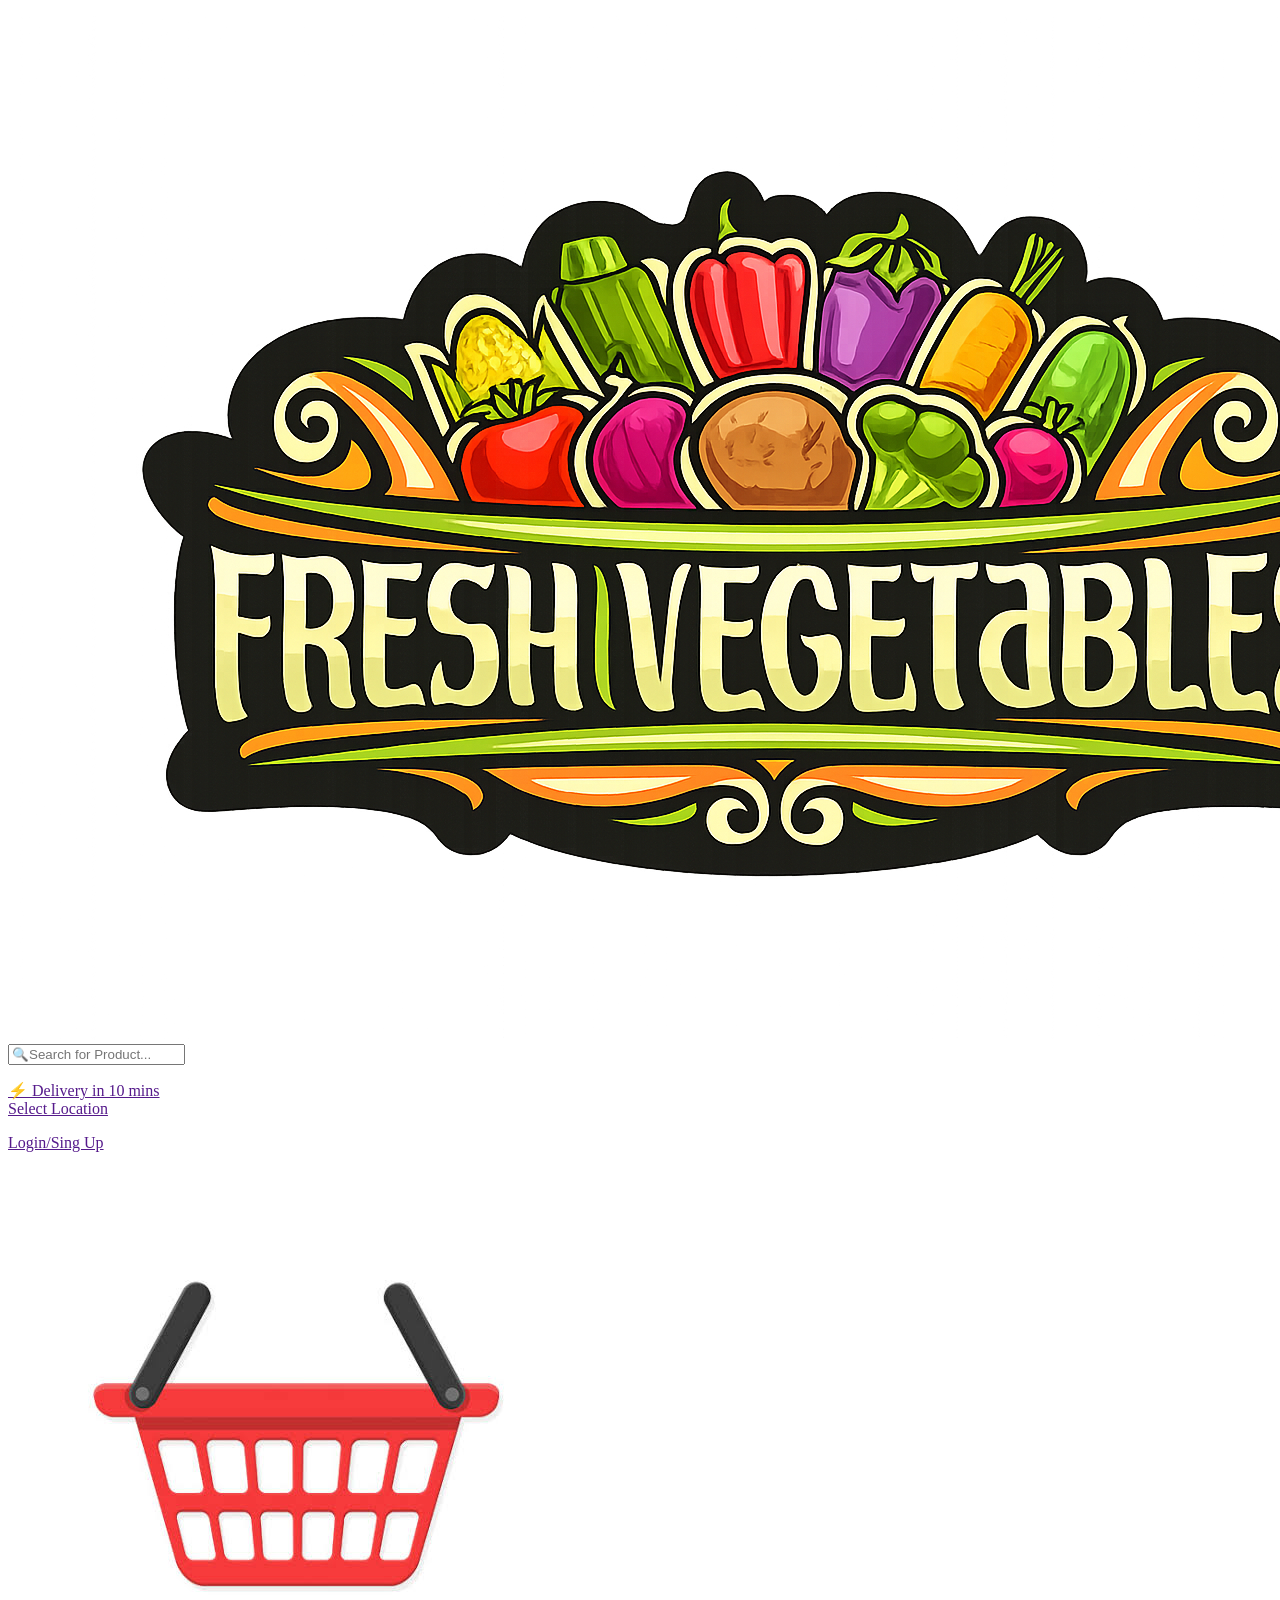
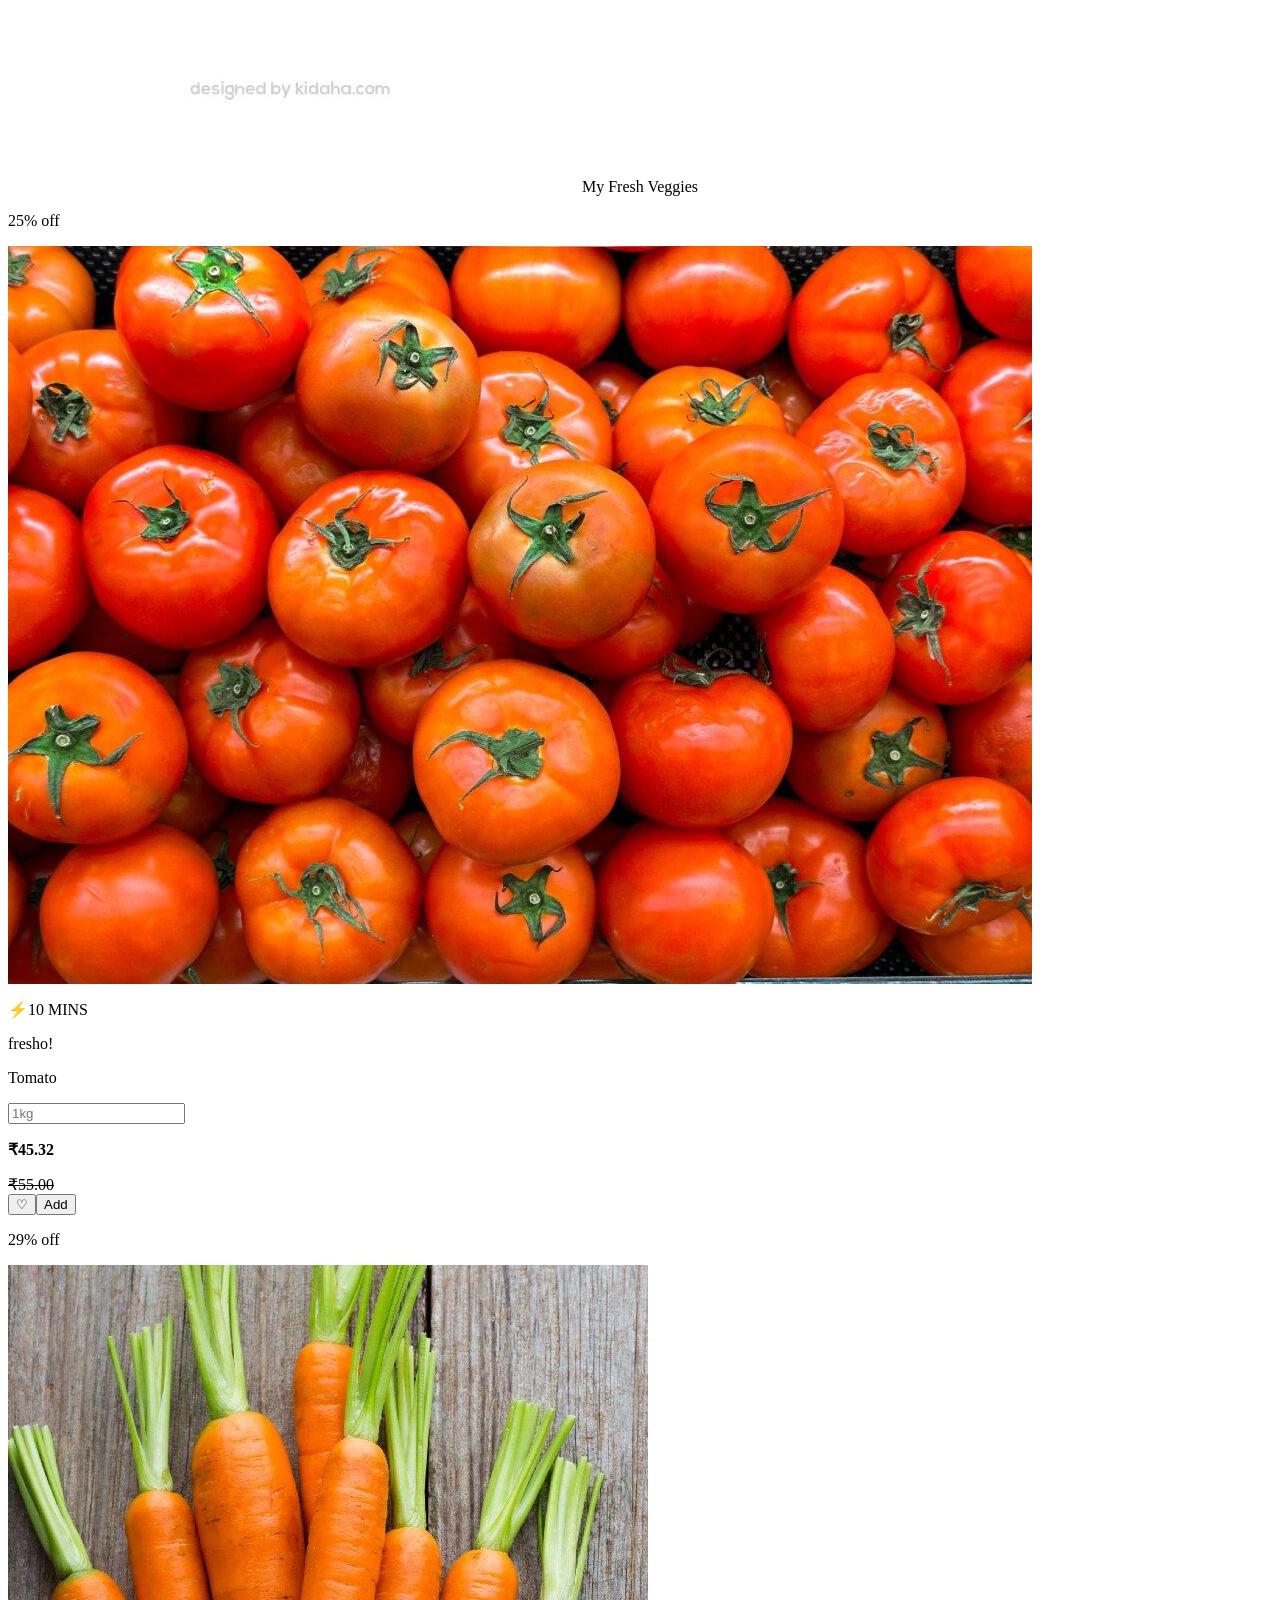
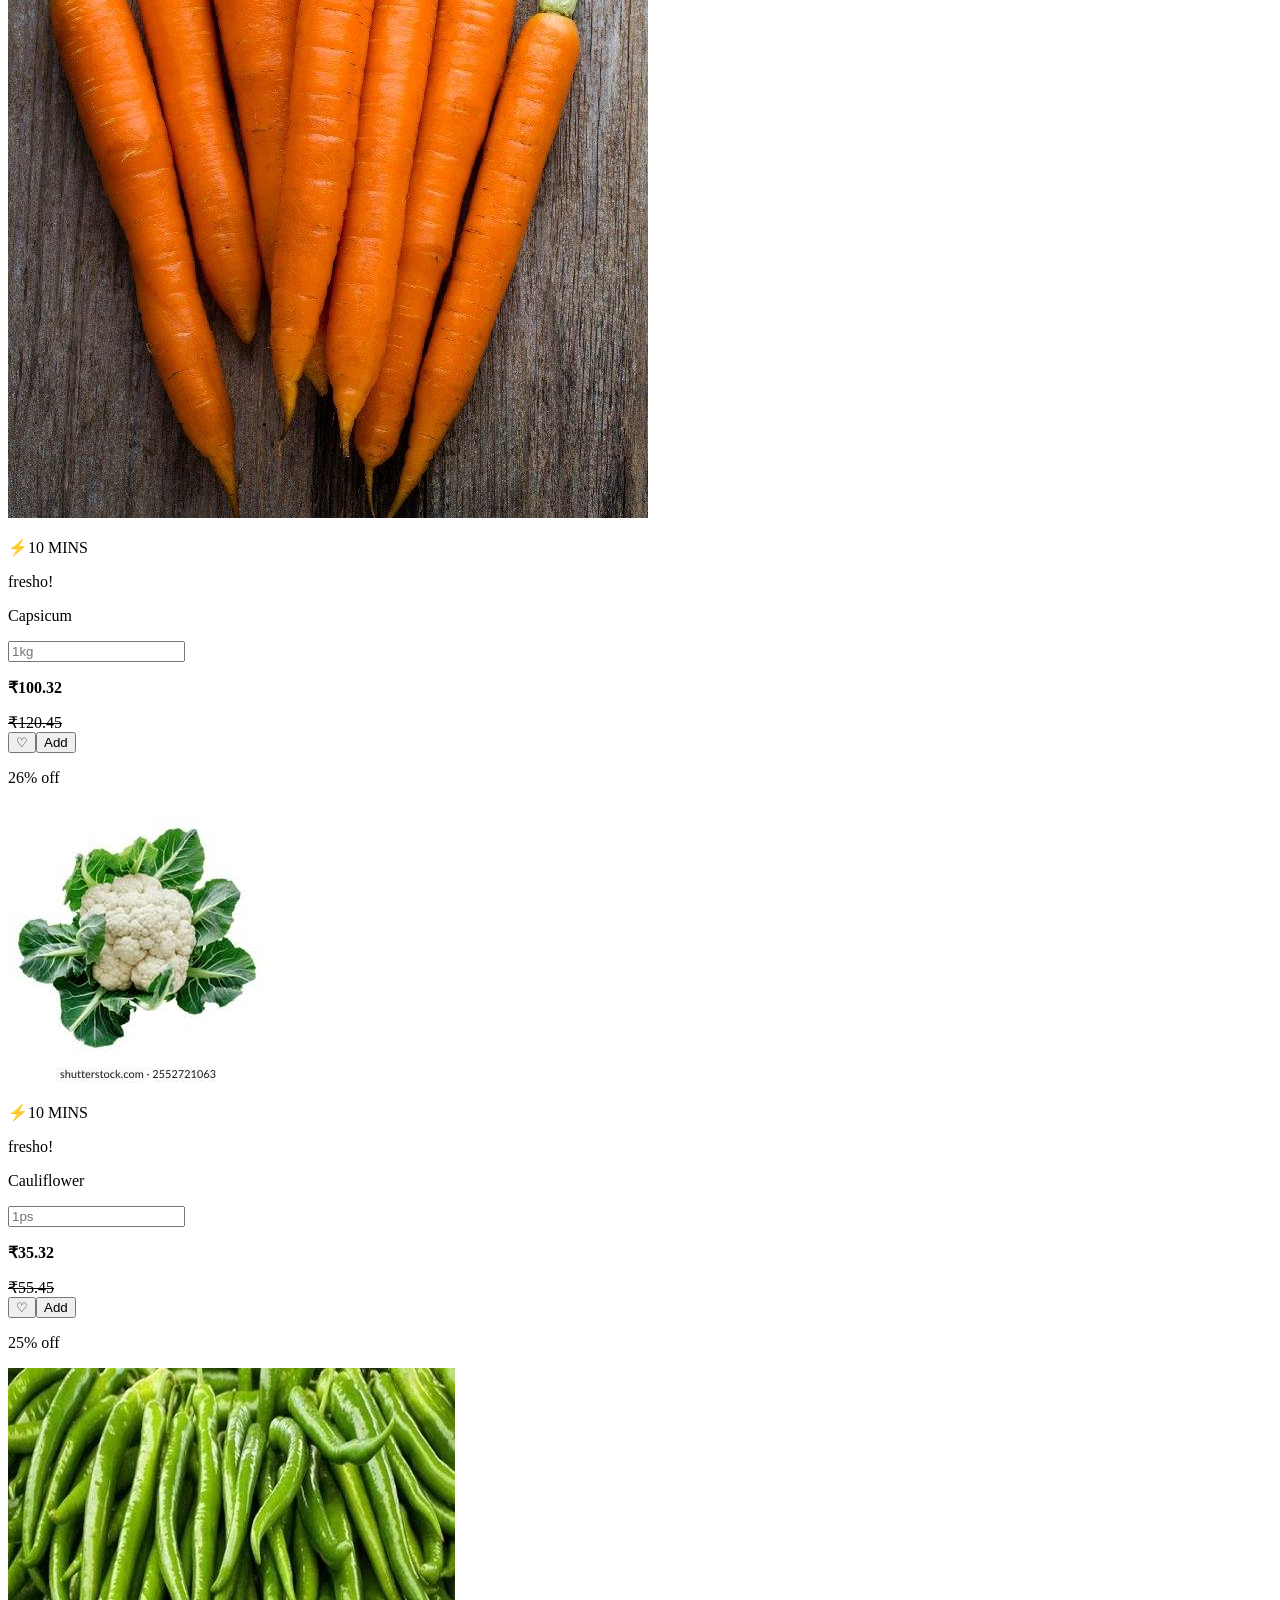
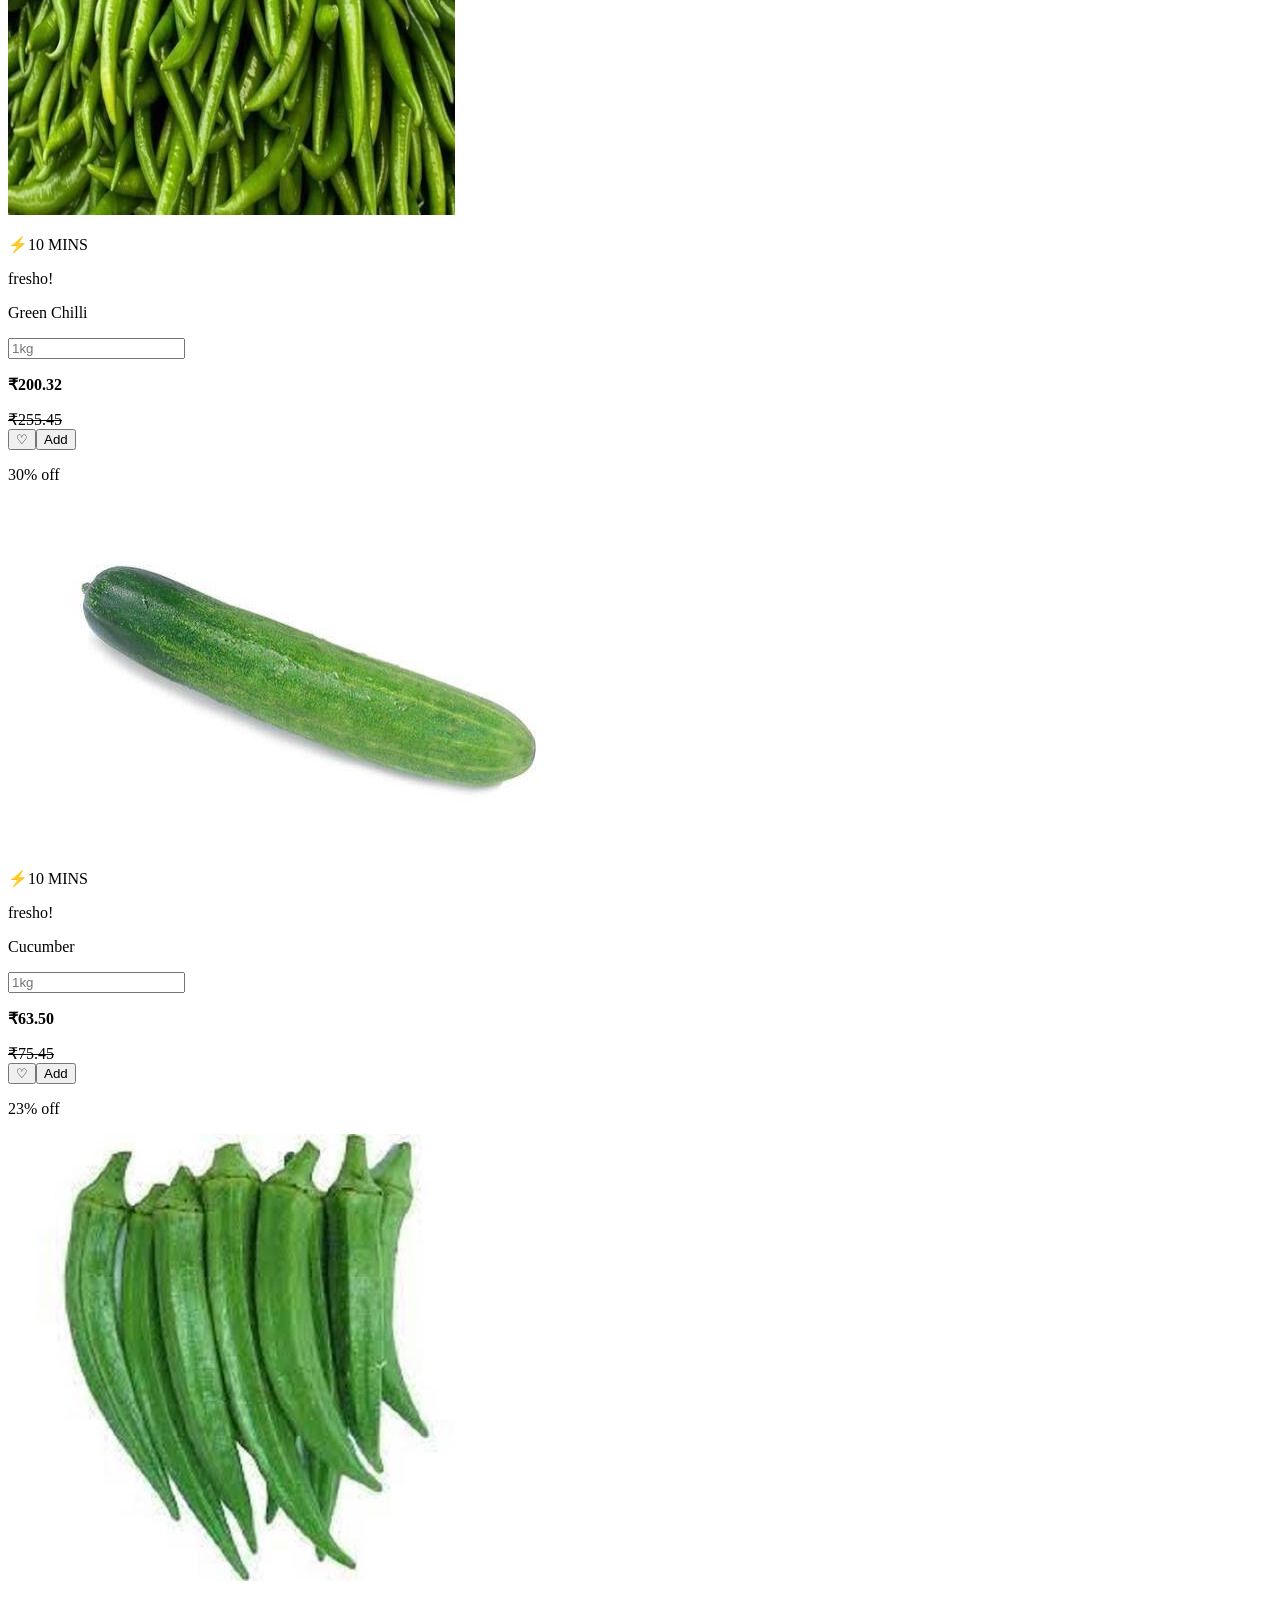
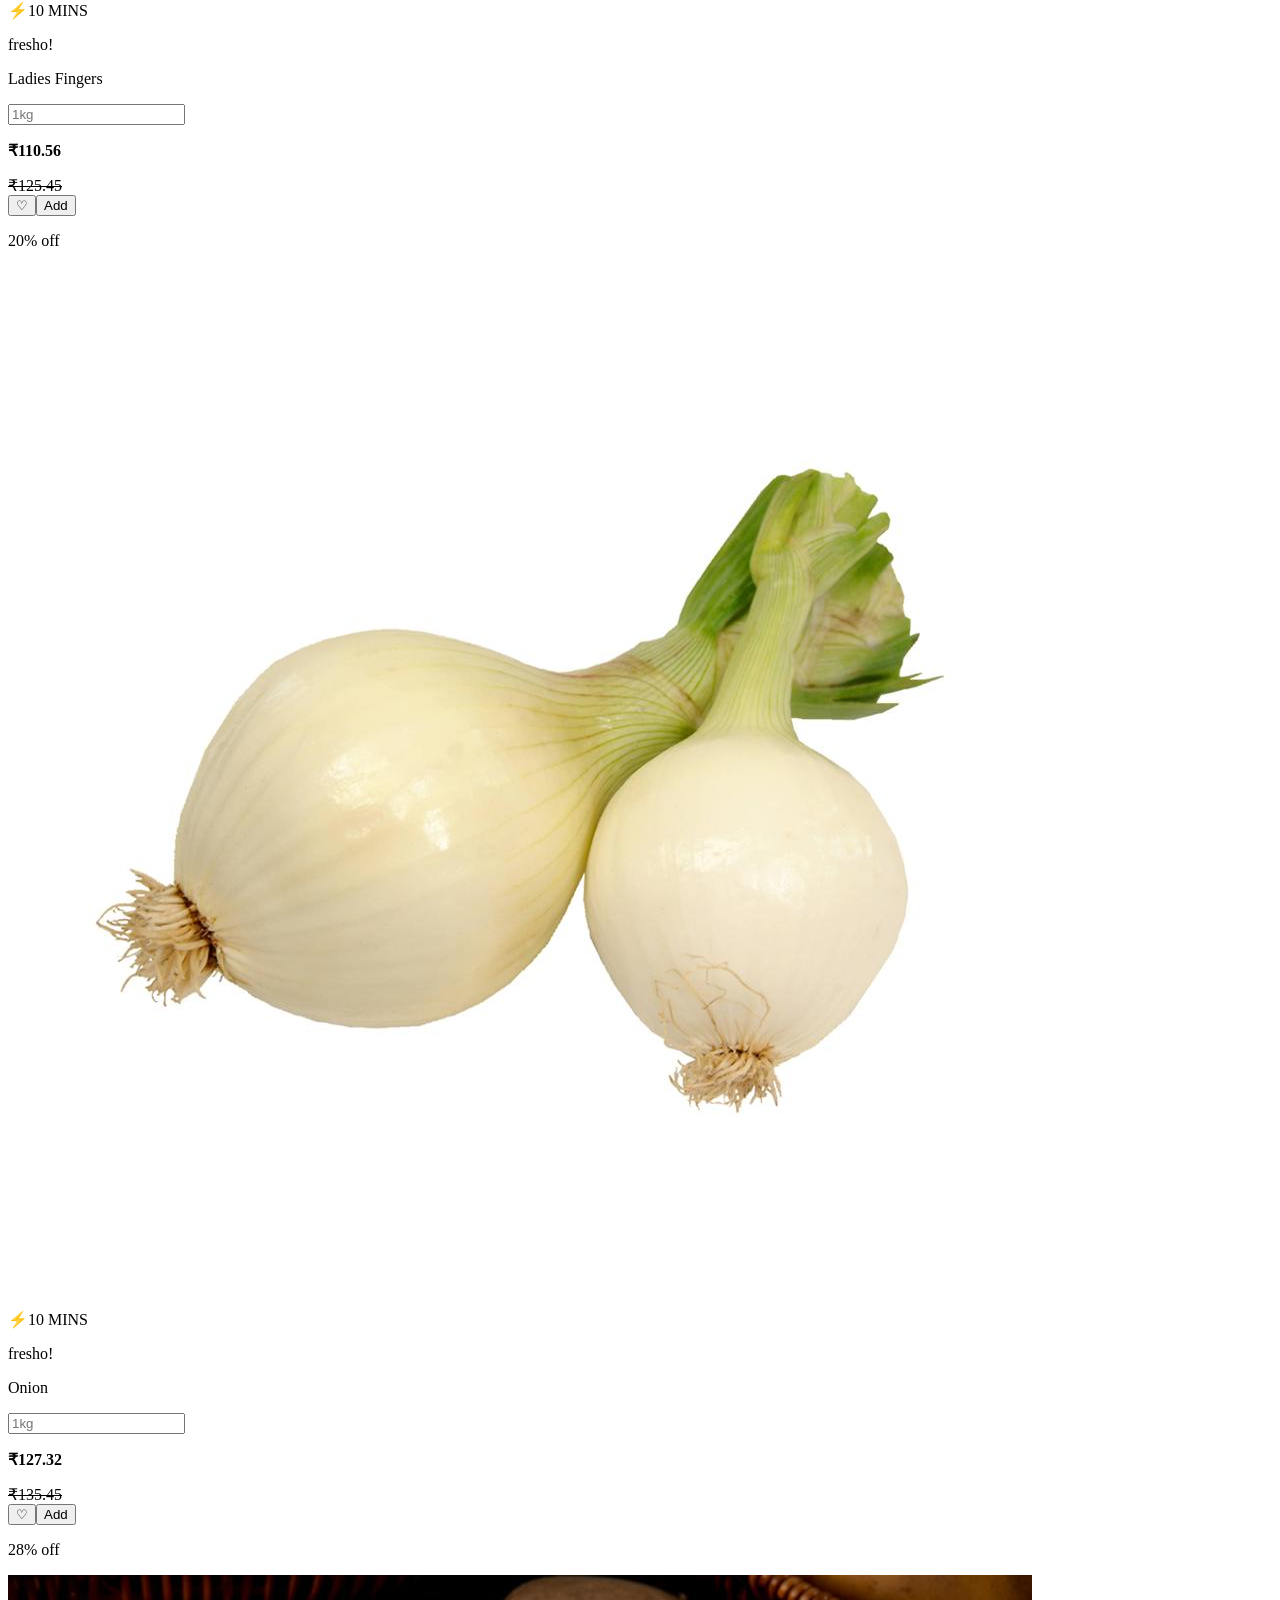
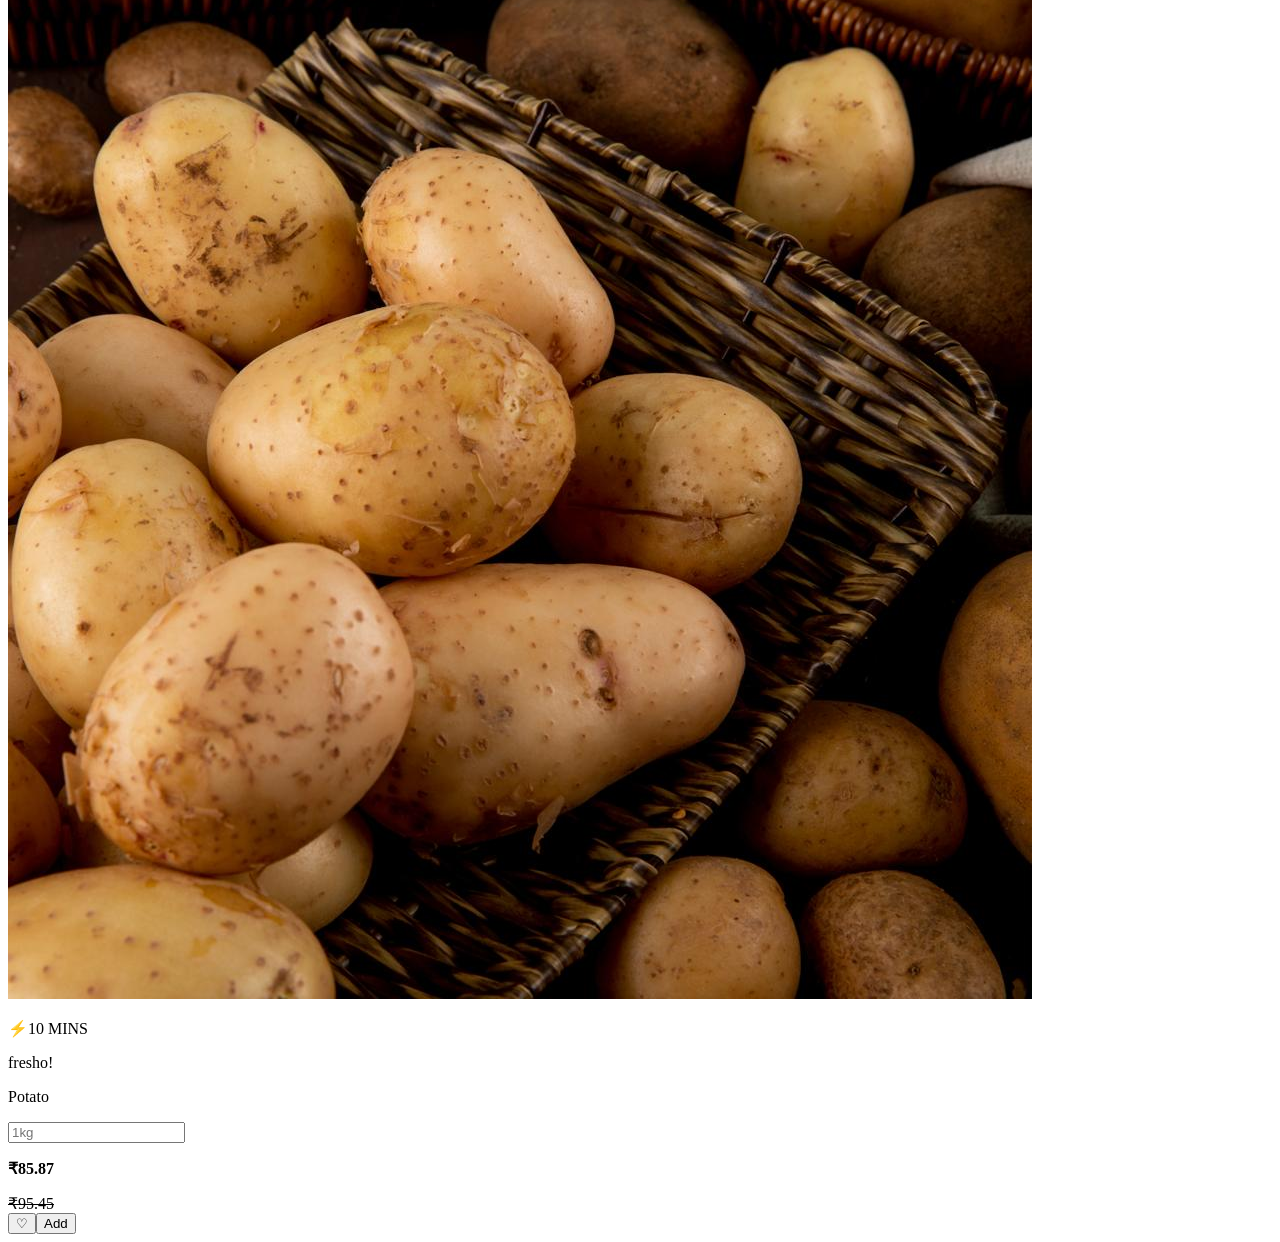
==== index.html @ 853b2dba "Update index.html" ====
<!DOCTYPE html>
<html lang="en">
<head>
    <meta charset="UTF-8">
    <meta name="viewport" content="width=device-width, initial-scale=1.0">
    <title>Document</title>
    <link rel="stylesheet" href="HTML\E-commerce website\style1.css">
</head>
<body>
    
    <p id="p"></p>
    <div class="flex1">
        
    <img src="506d8568-d7f1-44c1-a8a8-ee2545783403.png" alt="" id="imag">
    
    <input type="text" placeholder="🔍Search for Product..." id="search">
    <a href=""><p id="del">⚡ Delivery in 10 mins <br>Select Location</p></a>
    
    <a href=""><p id="log">Login/Sing Up</p></a>
    <a href="" ><img src="basket.jpg" alt="" id="basket"></a></div><br></br>
    <div class="box">
    <p id="p2" align="center">My Fresh Veggies</p>
    <nav class="veggies">
        <!-- <p id="p2">My Fresh Veggies</p> -->
        <div id="veg1">
        
    <div id="pi"><p id="t1">25% off</p>
    <a href=""><img src="to.jpg" alt="" id="tomato" align="center"></a></div>
     <p id="t2">⚡10 MINS</p> <p id="t3">fresho!</p> <p id="t4">Tomato</p>
    
    <input type="numbers" placeholder="1kg" id="t5">
    <nav id="price"><p id="t6"><b>₹45.32</b></p> <s>₹55.00 </s></nav>
    <nav id="but"><button id="heart">♡</button><button id="t7">Add</button></nav></div>
    <div id="veg1">
      <div id="pi">  
       <p id="t1"> 29% off</p><a href=""><img src="ca.jpg" alt="" id="tomato"></a></div>
     <p id="t2">⚡10 MINS</p> <p id="t3">fresho!</p> <p id="t4">Capsicum</p>
    
    <input type="numbers" placeholder="1kg" id="t5" >
    <nav id="price"><p id="t6"><b>₹100.32</b></p><s>₹120.45</s></nav>
    <nav id="but"><button id="heart">♡</button><button id="t7">Add</button></nav></div>
    <div id="veg1">
      <div id="pi">  
       <p id="t1">26% off</p><a href=""><img src="cali.jpg" alt="" id="tomato" ></a></div>
     <p id="t2">⚡10 MINS</p> <p id="t3">fresho!</p> <p id="t4">Cauliflower</p>
    <input type="numbers" placeholder="1ps" id="t5" >
    <nav id="price"><p id="t6"><b>₹35.32</b></p><s>₹55.45</s></nav>
    <nav id="but"><button id="heart">♡</button><button id="t7">Add</button></nav></div>
    <div id="veg1">
      <div id="pi">  
       <p id="t1">25% off</p> <a href=""><img src="chill.jpg" alt="" id="tomato"></a></div>
    <p id="t2">⚡10 MINS</p> <p id="t3">fresho!</p> <p id="t4">Green Chilli</p>
    <input type="numbers" placeholder="1kg" id="t5" >
    <nav id="price"><p><b>₹200.32</b></p> <s>₹255.45</s></nav>
    <nav id="but"><button id="heart">♡</button><button id="t7">Add</button></nav></div>
    <div id="veg1">
      <div id="pi">  
       <p id="t1">
    30% off</p><a href=""><img src="cu.jpg" alt="" id="tomato"></a></div>
     <p id="t2">⚡10 MINS</p> <p id="t3">fresho!</p> <p id="t4">Cucumber</p>
    <input type="numbers" placeholder="1kg" id="t5" >
    <nav id="price"><p><b>₹63.50</b></p><s>₹75.45</s></nav>
    <nav id="but"><button id="heart">♡</button><button id="t7">Add</button></nav></div>
    <div id="veg1">
      <div id="pi">  
       <p id="t1">
    23% off</p><a href=""><img src="lady.jpg" alt="" id="tomato"></a></div>
     <p id="t2">⚡10 MINS</p> <p id="t3">fresho!</p> <p id="t4">Ladies Fingers</p>
    <input type="numbers" placeholder="1kg" id="t5" >
    <nav id="price"><p><b>₹110.56</b></p><s>₹125.45</s></nav>
    <nav id="but"><button id="heart">♡</button><button id="t7">Add</button></nav></div>
    <div id="veg1">
      <div id="pi">  
       <p id="t1">
    20% off</p><a href=""><img src="on.jpg" alt="" id="tomato"></a></div>
     <p id="t2">⚡10 MINS</p> <p id="t3">fresho!</p> <p id="t4">Onion</p>
    <input type="numbers" placeholder="1kg" id="t5" >
    <nav id="price"><p><b>₹127.32</b></p><s>₹135.45</s></nav>
    <nav id="but"><button id="heart">♡</button><button id="t7">Add</button></nav></div>
    <div id="veg1">
      <div id="pi">  
       <p id="t1">
    28% off</p><a href=""><img src="po.jpg" alt="" id="tomato"></a></div>
     <p id="t2">⚡10 MINS</p> <p id="t3">fresho!</p> <p id="t4">Potato</p>
    <input type="numbers" placeholder="1kg" id="t5" >
    <nav id="price"><p><b>₹85.87</b></p><s>₹95.45</s></nav>
    <nav id="but"><button id="heart">♡</button><button id="t7">Add</button></nav></div>
    </nav></div>
</body>
</html>
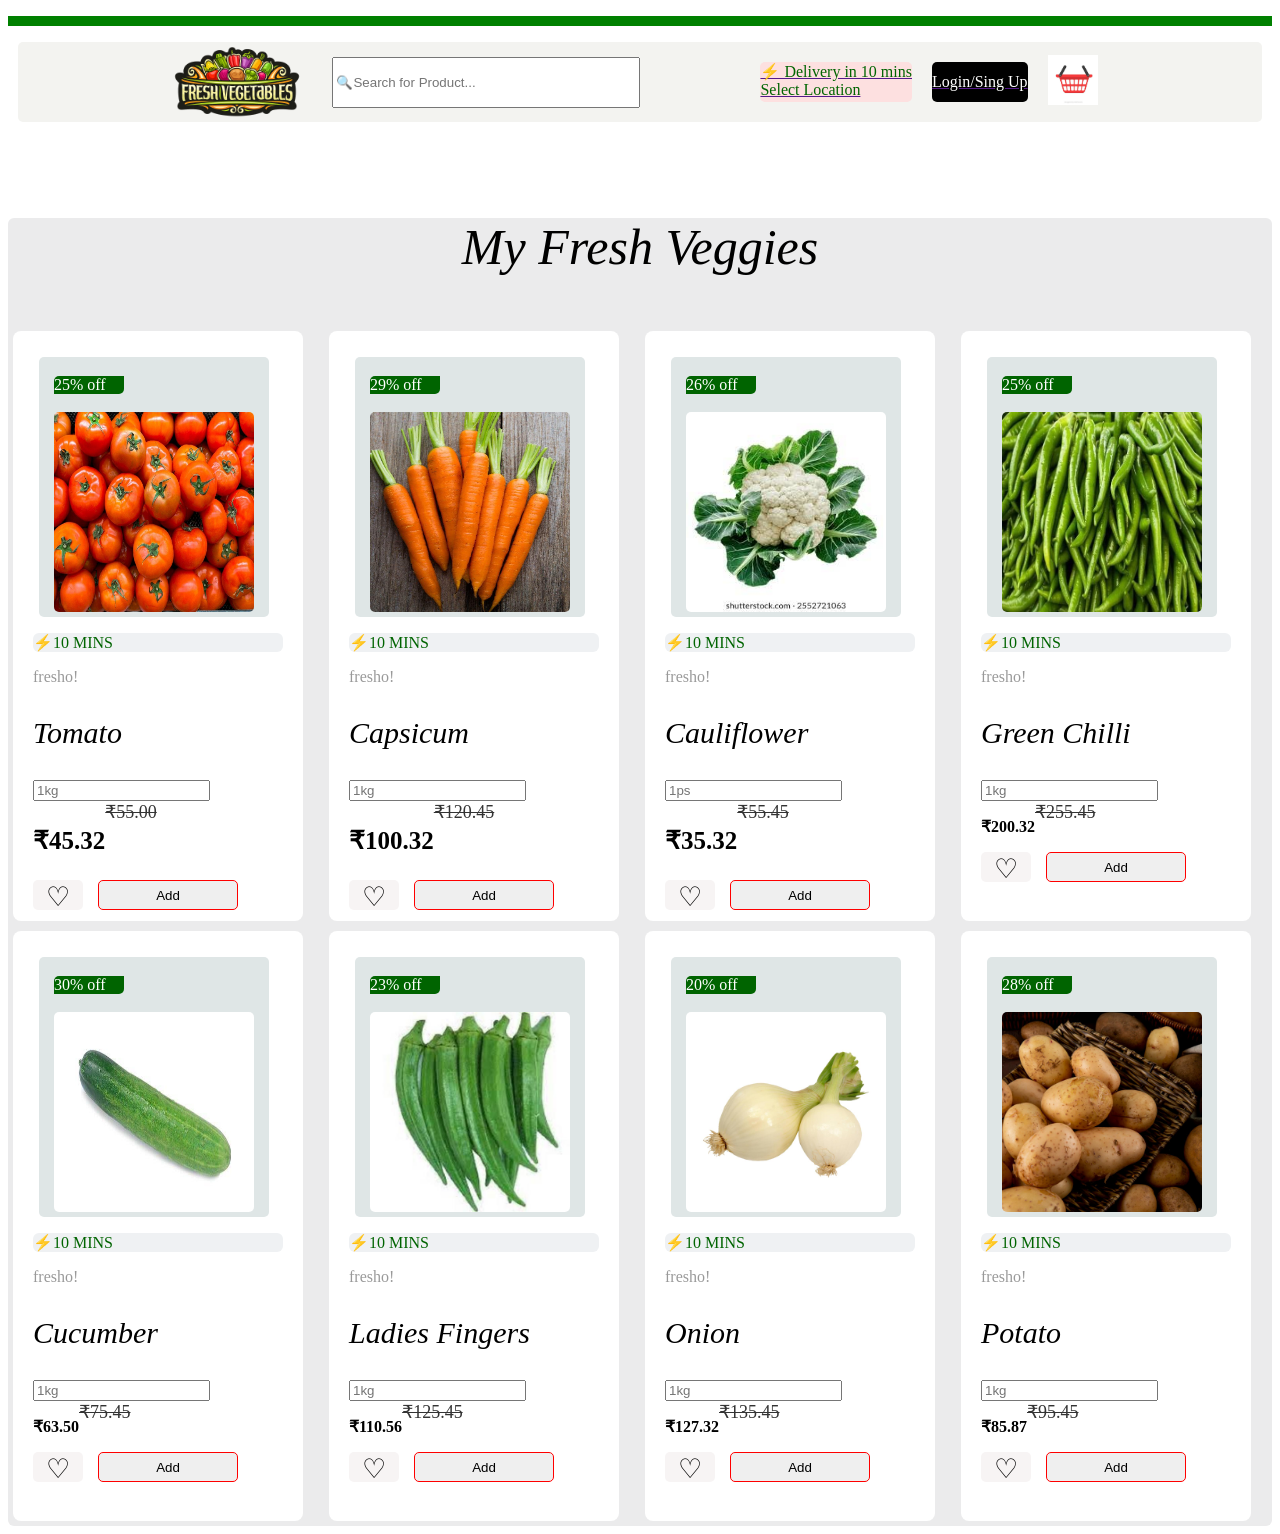
==== commit 40307ffc: "Update index.html" ====
--- a/index.html
+++ b/index.html
@@ -4,7 +4,7 @@
     <meta charset="UTF-8">
     <meta name="viewport" content="width=device-width, initial-scale=1.0">
     <title>Document</title>
-    <link rel="stylesheet" href="HTML\E-commerce website\style1.css">
+    <link rel="stylesheet" href="style1.css">
 </head>
 <body>
     
--- a/style1.css
+++ b/style1.css
@@ -0,0 +1,173 @@
+#imag{
+    height: 100px;
+    width: 150px;
+}
+.flex1{
+    height: 60px;
+    border: 1px cornsilk;
+    background-color: rgb(243, 243, 240);
+    border-radius: 5px;
+    margin: 10px;
+    padding: 10px;
+    display:flex;
+    justify-content: space-around;
+    align-items: center;
+    position: sticky;
+    top:2px;
+    justify-content: center;
+    gap:20px;
+}
+#basket{
+    height: 50px;
+    width: 50px; 
+    border: 2px black;  
+    background-color: #d11212;
+    margin-right: 20px;
+    animation: shake 0.5s;
+    animation-iteration-count: 100;
+}
+@keyframes shake{
+    0%   { transform: translateX(0); }
+    20%  { transform: translateX(-8px); }
+    40%  { transform: translateX(8px); }
+    60%  { transform: translateX(-8px); }
+    80%  { transform: translateX(8px); }
+    100% { transform: translateX(0); }
+}
+#search{
+    width: 300px;
+    height: 45px;
+    margin-right: 100px;
+}
+#del{
+    width: auto;
+    height: 40px;
+    border: 1px;
+    color: darkgreen;
+    background-color: rgb(253, 224, 224);
+    border-radius: 5px;
+}
+#log{
+    border: 1px;
+    background-color: black;
+    color: white;
+    height: 40px;
+    width: auto;
+    align-content: center;
+    border-radius: 5px;
+}
+#p{
+  border:2px ;
+  background-color:green ;
+  height: 10px;
+  animation: zoomIn-Out 5s;
+  animation-timing-function: ease-out;
+}
+@keyframes zoomIn-Out {
+    from { transform: scale(0.5); }
+    to { transform: scale(1); }
+}
+#p2{
+    font-size: 50px;
+    font-style:italic ;
+}
+#veg1{
+    height: 550px;
+    width: 250px;
+    border: 1px rgb(248, 241, 212);
+    background-color: white;
+    border-radius: 8px;
+    margin: 5px;
+    padding: 20px;
+}
+#tomato{
+    display: grid;
+    justify-self: center;
+    height: 200px;
+    width: 200px;
+    border: 0px;
+    border-radius: 5px;
+    align-self: center;
+    
+}
+#t1{
+
+    width: 70px;
+    border: 0px;
+    background-color: darkgreen;
+    color: white;
+    border-top-left-radius: 5px;
+    border-bottom-right-radius: 5px;
+    position: relative;
+    bottom:2px;
+}
+#pi{
+    display: grid;
+    justify-content: center;
+    align-content: center;
+    border: 0px;
+    background-color: rgb(223, 230, 230);
+    width:220px ;
+    padding: 5px;
+    height: 250px;
+    margin: 6px;
+    border-radius: 5px;
+    
+}
+#t2{
+    display: grid;
+    justify-self: right;
+    border: 0px;
+    background-color: rgb(239, 241, 243);
+    border-radius: 6px;
+    color: darkgreen;
+}
+#t3{
+    color: grey;
+    opacity:0.8;
+}
+#t4{
+    font-style: italic;
+    font-size: 30px;
+}
+#t6{
+    color: black;
+    font-size:25px ;
+}
+s{
+    font-size: 18px;
+    opacity: 0.8;
+}
+#price{
+    display:flex;
+    
+}
+#t7{
+    border: 1px solid red;
+    height: 30px;
+    width: 140px;
+    border-radius: 5px;
+}
+#heart{
+    color: black;
+    font-size: 27px;
+    border:1px ;
+    height: 30px;
+    width:50px;
+    border-radius: 5px;
+    background-color: rgb(247, 244, 244);
+
+}
+#but{
+    display: flex;
+    gap: 15px;
+}
+.veggies{
+    display: grid;
+    grid-template-columns: auto auto auto auto;
+}
+.box{
+    border: 0px;
+    background-color: rgb(235, 235, 236);
+    border-radius: 6px;
+}
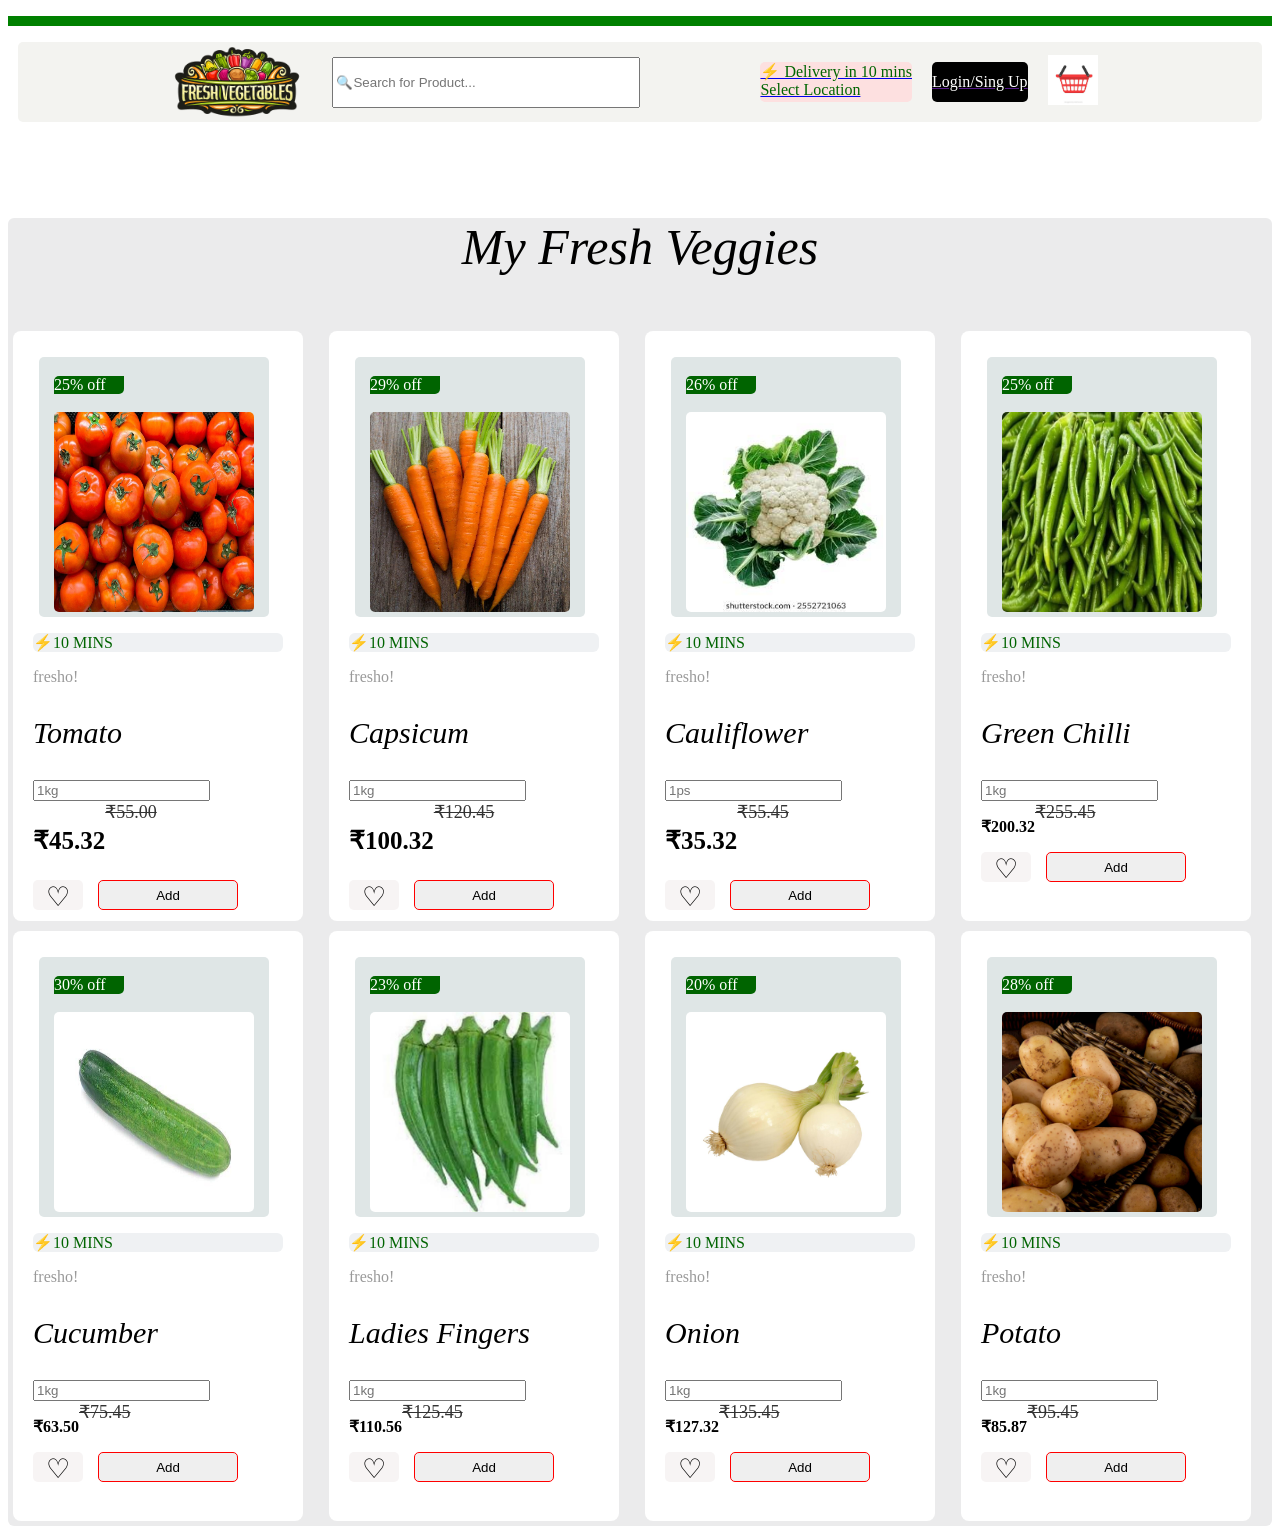
==== commit 5bc1e3f4: "Update index.html" ====
--- a/index.html
+++ b/index.html
@@ -4,7 +4,7 @@
     <meta charset="UTF-8">
     <meta name="viewport" content="width=device-width, initial-scale=1.0">
     <title>Document</title>
-    <link rel="stylesheet" href="style1.css">
+    <link rel="stylesheet" href="index.css">
 </head>
 <body>
     
@@ -14,7 +14,7 @@
     <img src="506d8568-d7f1-44c1-a8a8-ee2545783403.png" alt="" id="imag">
     
     <input type="text" placeholder="🔍Search for Product..." id="search">
-    <a href=""><p id="del">⚡ Delivery in 10 mins <br>Select Location</p></a>
+    <a href="index22.html"><p id="del">⚡ Delivery in 10 mins <br>Select Location</p></a>
     
     <a href=""><p id="log">Login/Sing Up</p></a>
     <a href="" ><img src="basket.jpg" alt="" id="basket"></a></div><br></br>
--- a/index.css
+++ b/index.css
@@ -0,0 +1,173 @@
+#imag{
+    height: 100px;
+    width: 150px;
+}
+.flex1{
+    height: 60px;
+    border: 1px cornsilk;
+    background-color: rgb(243, 243, 240);
+    border-radius: 5px;
+    margin: 10px;
+    padding: 10px;
+    display:flex;
+    justify-content: space-around;
+    align-items: center;
+    position: sticky;
+    top:2px;
+    justify-content: center;
+    gap:20px;
+}
+#basket{
+    height: 50px;
+    width: 50px; 
+    border: 2px black;  
+    background-color: #d11212;
+    margin-right: 20px;
+    animation: shake 0.5s;
+    animation-iteration-count: 100;
+}
+@keyframes shake{
+    0%   { transform: translateX(0); }
+    20%  { transform: translateX(-8px); }
+    40%  { transform: translateX(8px); }
+    60%  { transform: translateX(-8px); }
+    80%  { transform: translateX(8px); }
+    100% { transform: translateX(0); }
+}
+#search{
+    width: 300px;
+    height: 45px;
+    margin-right: 100px;
+}
+#del{
+    width: auto;
+    height: 40px;
+    border: 1px;
+    color: darkgreen;
+    background-color: rgb(253, 224, 224);
+    border-radius: 5px;
+}
+#log{
+    border: 1px;
+    background-color: black;
+    color: white;
+    height: 40px;
+    width: auto;
+    align-content: center;
+    border-radius: 5px;
+}
+#p{
+  border:2px ;
+  background-color:green ;
+  height: 10px;
+  animation: zoomIn-Out 5s;
+  animation-timing-function: ease-out;
+}
+@keyframes zoomIn-Out {
+    from { transform: scale(0.5); }
+    to { transform: scale(1); }
+}
+#p2{
+    font-size: 50px;
+    font-style:italic ;
+}
+#veg1{
+    height: 550px;
+    width: 250px;
+    border: 1px rgb(248, 241, 212);
+    background-color: white;
+    border-radius: 8px;
+    margin: 5px;
+    padding: 20px;
+}
+#tomato{
+    display: grid;
+    justify-self: center;
+    height: 200px;
+    width: 200px;
+    border: 0px;
+    border-radius: 5px;
+    align-self: center;
+    
+}
+#t1{
+
+    width: 70px;
+    border: 0px;
+    background-color: darkgreen;
+    color: white;
+    border-top-left-radius: 5px;
+    border-bottom-right-radius: 5px;
+    position: relative;
+    bottom:2px;
+}
+#pi{
+    display: grid;
+    justify-content: center;
+    align-content: center;
+    border: 0px;
+    background-color: rgb(223, 230, 230);
+    width:220px ;
+    padding: 5px;
+    height: 250px;
+    margin: 6px;
+    border-radius: 5px;
+    
+}
+#t2{
+    display: grid;
+    justify-self: right;
+    border: 0px;
+    background-color: rgb(239, 241, 243);
+    border-radius: 6px;
+    color: darkgreen;
+}
+#t3{
+    color: grey;
+    opacity:0.8;
+}
+#t4{
+    font-style: italic;
+    font-size: 30px;
+}
+#t6{
+    color: black;
+    font-size:25px ;
+}
+s{
+    font-size: 18px;
+    opacity: 0.8;
+}
+#price{
+    display:flex;
+    
+}
+#t7{
+    border: 1px solid red;
+    height: 30px;
+    width: 140px;
+    border-radius: 5px;
+}
+#heart{
+    color: black;
+    font-size: 27px;
+    border:1px ;
+    height: 30px;
+    width:50px;
+    border-radius: 5px;
+    background-color: rgb(247, 244, 244);
+
+}
+#but{
+    display: flex;
+    gap: 15px;
+}
+.veggies{
+    display: grid;
+    grid-template-columns: auto auto auto auto;
+}
+.box{
+    border: 0px;
+    background-color: rgb(235, 235, 236);
+    border-radius: 6px;
+}
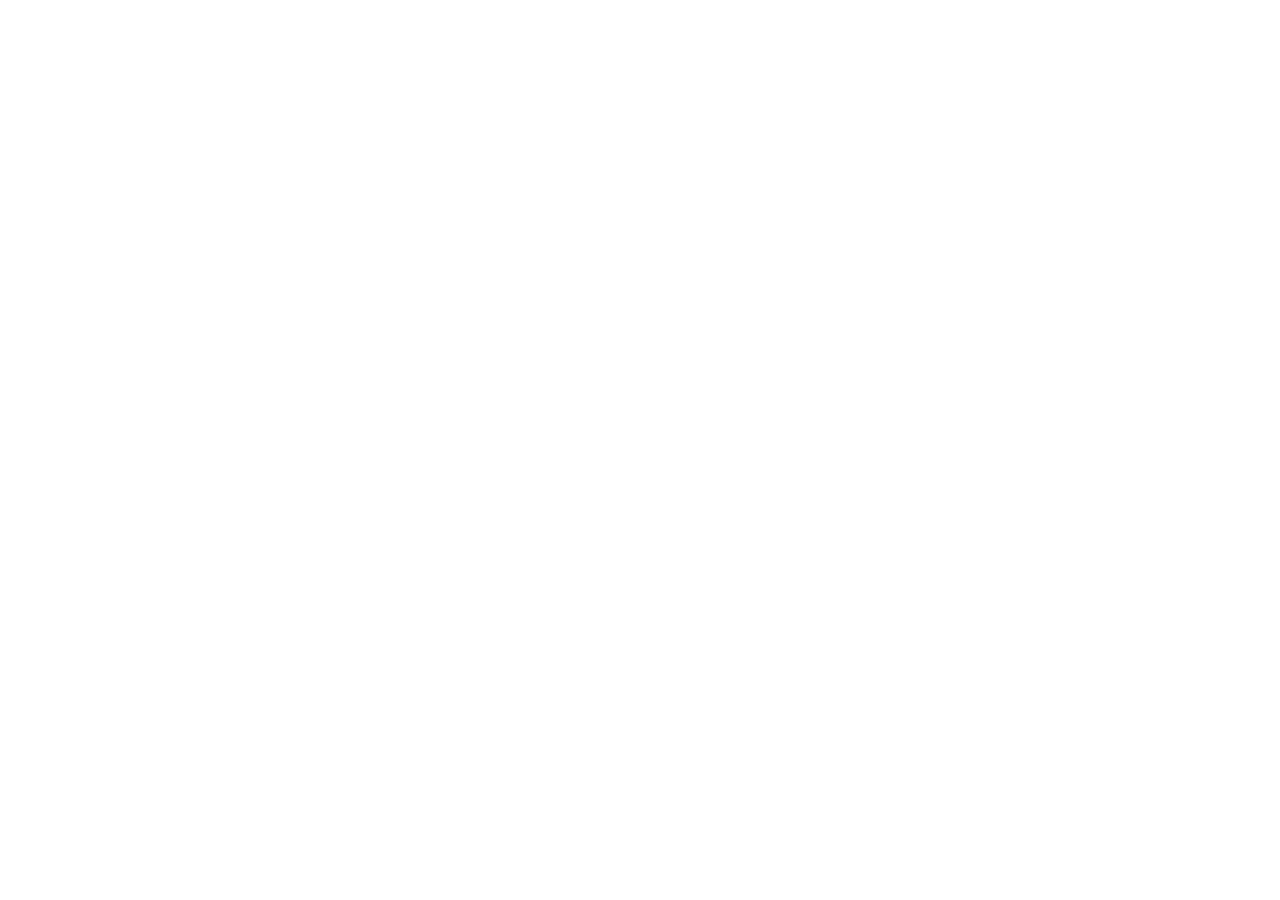
==== commit 224b7b36: "Rename index1.html to index.html" ====
--- a/index.html
+++ b/index.html
@@ -4,87 +4,15 @@
     <meta charset="UTF-8">
     <meta name="viewport" content="width=device-width, initial-scale=1.0">
     <title>Document</title>
-    <link rel="stylesheet" href="index.css">
+    <link rel="stylesheet" href="/HTML\E-commerce website\index23.css">
 </head>
-<body>
+<body >
     
-    <p id="p"></p>
-    <div class="flex1">
-        
-    <img src="506d8568-d7f1-44c1-a8a8-ee2545783403.png" alt="" id="imag">
-    
-    <input type="text" placeholder="🔍Search for Product..." id="search">
-    <a href="index22.html"><p id="del">⚡ Delivery in 10 mins <br>Select Location</p></a>
-    
-    <a href=""><p id="log">Login/Sing Up</p></a>
-    <a href="" ><img src="basket.jpg" alt="" id="basket"></a></div><br></br>
-    <div class="box">
-    <p id="p2" align="center">My Fresh Veggies</p>
-    <nav class="veggies">
-        <!-- <p id="p2">My Fresh Veggies</p> -->
-        <div id="veg1">
-        
-    <div id="pi"><p id="t1">25% off</p>
-    <a href=""><img src="to.jpg" alt="" id="tomato" align="center"></a></div>
-     <p id="t2">⚡10 MINS</p> <p id="t3">fresho!</p> <p id="t4">Tomato</p>
-    
-    <input type="numbers" placeholder="1kg" id="t5">
-    <nav id="price"><p id="t6"><b>₹45.32</b></p> <s>₹55.00 </s></nav>
-    <nav id="but"><button id="heart">♡</button><button id="t7">Add</button></nav></div>
-    <div id="veg1">
-      <div id="pi">  
-       <p id="t1"> 29% off</p><a href=""><img src="ca.jpg" alt="" id="tomato"></a></div>
-     <p id="t2">⚡10 MINS</p> <p id="t3">fresho!</p> <p id="t4">Capsicum</p>
-    
-    <input type="numbers" placeholder="1kg" id="t5" >
-    <nav id="price"><p id="t6"><b>₹100.32</b></p><s>₹120.45</s></nav>
-    <nav id="but"><button id="heart">♡</button><button id="t7">Add</button></nav></div>
-    <div id="veg1">
-      <div id="pi">  
-       <p id="t1">26% off</p><a href=""><img src="cali.jpg" alt="" id="tomato" ></a></div>
-     <p id="t2">⚡10 MINS</p> <p id="t3">fresho!</p> <p id="t4">Cauliflower</p>
-    <input type="numbers" placeholder="1ps" id="t5" >
-    <nav id="price"><p id="t6"><b>₹35.32</b></p><s>₹55.45</s></nav>
-    <nav id="but"><button id="heart">♡</button><button id="t7">Add</button></nav></div>
-    <div id="veg1">
-      <div id="pi">  
-       <p id="t1">25% off</p> <a href=""><img src="chill.jpg" alt="" id="tomato"></a></div>
-    <p id="t2">⚡10 MINS</p> <p id="t3">fresho!</p> <p id="t4">Green Chilli</p>
-    <input type="numbers" placeholder="1kg" id="t5" >
-    <nav id="price"><p><b>₹200.32</b></p> <s>₹255.45</s></nav>
-    <nav id="but"><button id="heart">♡</button><button id="t7">Add</button></nav></div>
-    <div id="veg1">
-      <div id="pi">  
-       <p id="t1">
-    30% off</p><a href=""><img src="cu.jpg" alt="" id="tomato"></a></div>
-     <p id="t2">⚡10 MINS</p> <p id="t3">fresho!</p> <p id="t4">Cucumber</p>
-    <input type="numbers" placeholder="1kg" id="t5" >
-    <nav id="price"><p><b>₹63.50</b></p><s>₹75.45</s></nav>
-    <nav id="but"><button id="heart">♡</button><button id="t7">Add</button></nav></div>
-    <div id="veg1">
-      <div id="pi">  
-       <p id="t1">
-    23% off</p><a href=""><img src="lady.jpg" alt="" id="tomato"></a></div>
-     <p id="t2">⚡10 MINS</p> <p id="t3">fresho!</p> <p id="t4">Ladies Fingers</p>
-    <input type="numbers" placeholder="1kg" id="t5" >
-    <nav id="price"><p><b>₹110.56</b></p><s>₹125.45</s></nav>
-    <nav id="but"><button id="heart">♡</button><button id="t7">Add</button></nav></div>
-    <div id="veg1">
-      <div id="pi">  
-       <p id="t1">
-    20% off</p><a href=""><img src="on.jpg" alt="" id="tomato"></a></div>
-     <p id="t2">⚡10 MINS</p> <p id="t3">fresho!</p> <p id="t4">Onion</p>
-    <input type="numbers" placeholder="1kg" id="t5" >
-    <nav id="price"><p><b>₹127.32</b></p><s>₹135.45</s></nav>
-    <nav id="but"><button id="heart">♡</button><button id="t7">Add</button></nav></div>
-    <div id="veg1">
-      <div id="pi">  
-       <p id="t1">
-    28% off</p><a href=""><img src="po.jpg" alt="" id="tomato"></a></div>
-     <p id="t2">⚡10 MINS</p> <p id="t3">fresho!</p> <p id="t4">Potato</p>
-    <input type="numbers" placeholder="1kg" id="t5" >
-    <nav id="price"><p><b>₹85.87</b></p><s>₹95.45</s></nav>
-    <nav id="but"><button id="heart">♡</button><button id="t7">Add</button></nav></div>
-    </nav></div>
+   <div class="div1" align="center">
+
+
+    <a href="/HTML\E-commerce website\index21.html"><img src="/HTML\1.png" alt="" id="img"></a> 
+    </div>
+       
 </body>
 </html>
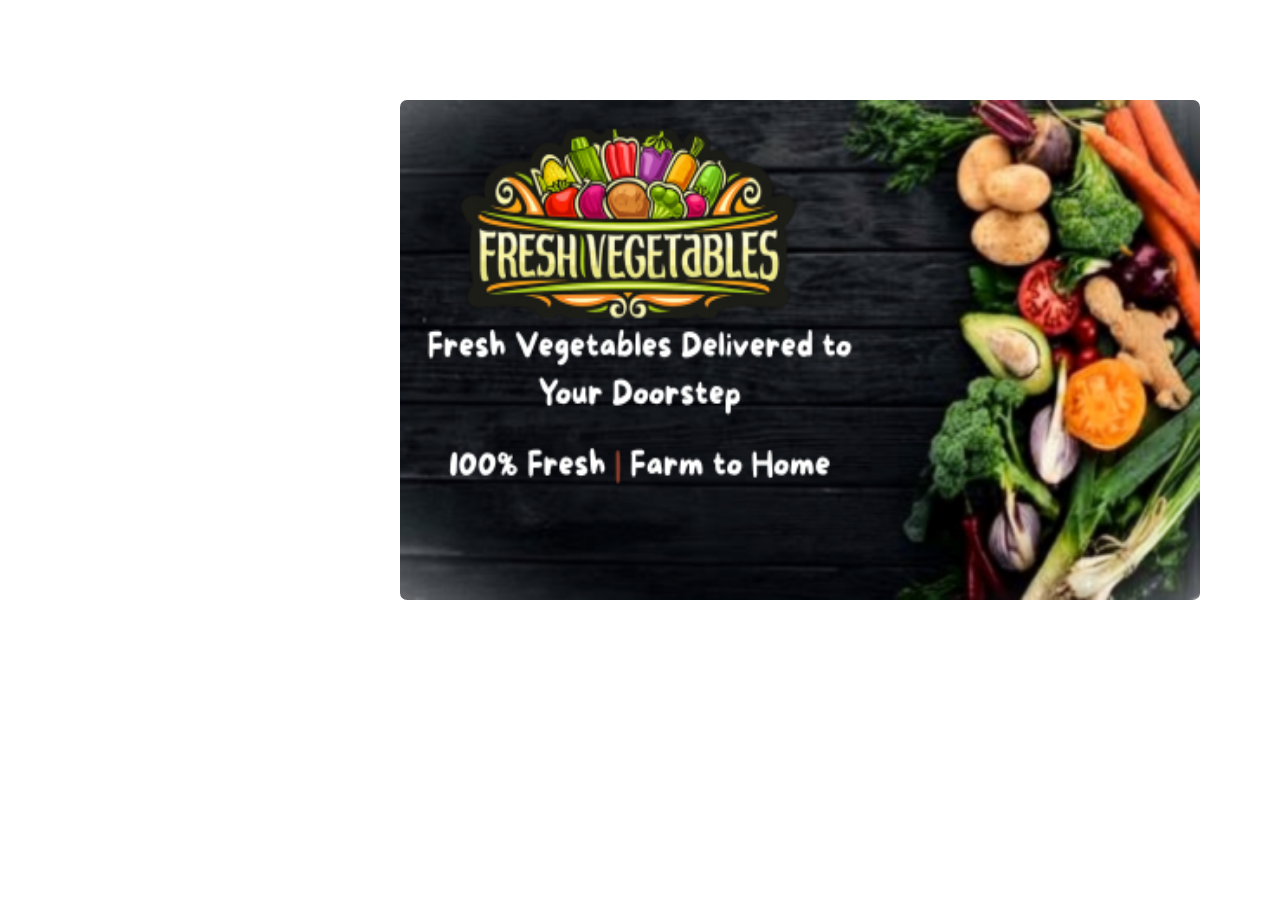
==== commit aa704500: "Update index.html" ====
--- a/index.html
+++ b/index.html
@@ -4,14 +4,14 @@
     <meta charset="UTF-8">
     <meta name="viewport" content="width=device-width, initial-scale=1.0">
     <title>Document</title>
-    <link rel="stylesheet" href="/HTML\E-commerce website\index23.css">
+    <link rel="stylesheet" href="index2.css">
 </head>
 <body >
     
    <div class="div1" align="center">
 
 
-    <a href="/HTML\E-commerce website\index21.html"><img src="/HTML\1.png" alt="" id="img"></a> 
+    <a href="index22.html"><img src="1.png" alt="" id="img"></a> 
     </div>
        
 </body>
--- a/index2.css
+++ b/index2.css
@@ -0,0 +1,22 @@
+body{
+    background-image: url("../istockphoto-1336523021-612x612.jpg");
+    background-repeat: no-repeat;
+    background-size: cover;
+    padding:300px;
+}
+.div1{
+      display: flex;
+      justify-content: center;
+      
+      
+}
+#img{
+    height:500px ;
+      width: 800px;
+      position: fixed;
+      top:100px;
+      left: 400px;
+      border: 0px;
+      border-radius: 7px;
+}
+
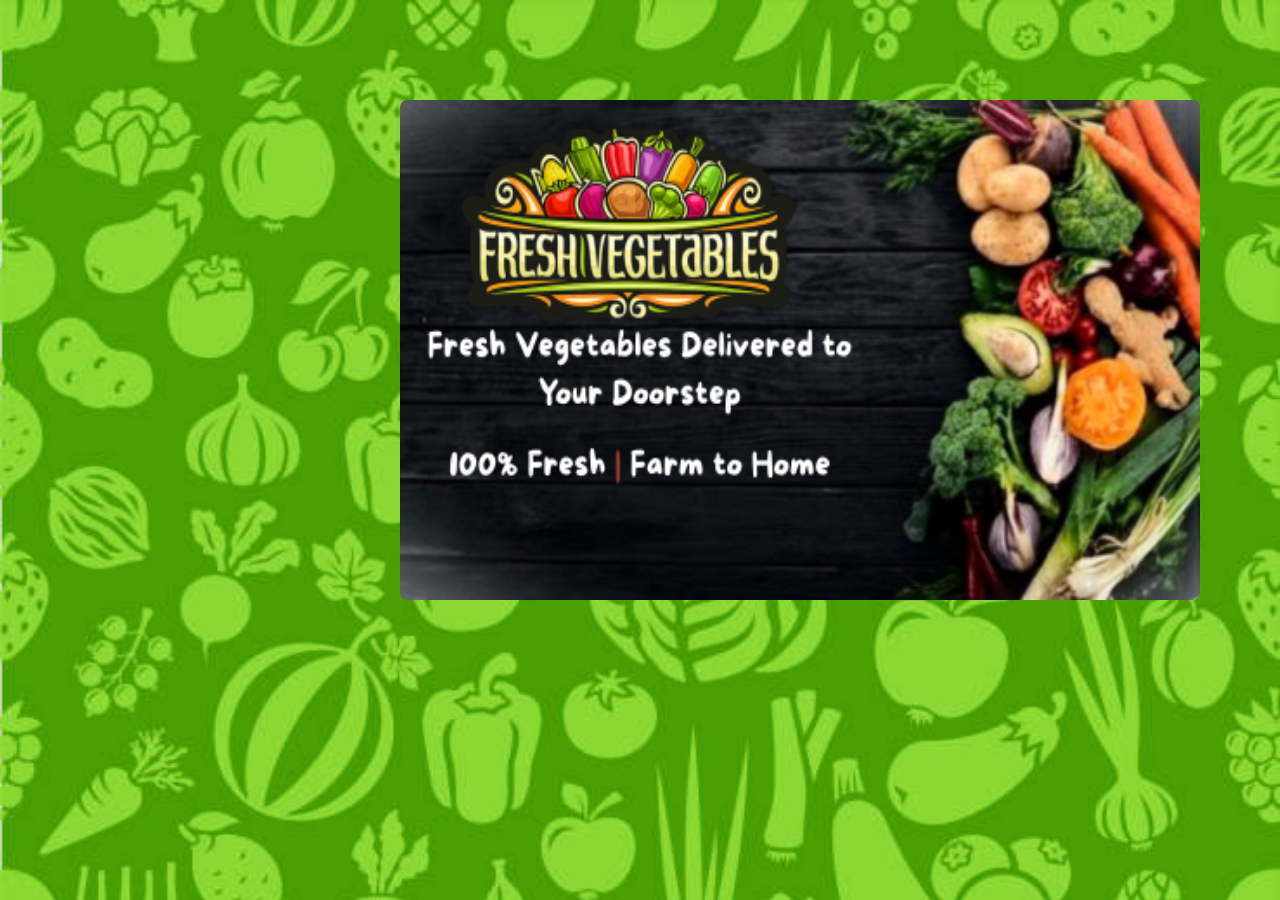
==== commit 3a71f86d: "Update index.html" ====
--- a/index.html
+++ b/index.html
@@ -16,3 +16,4 @@
        
 </body>
 </html>
+
--- a/index2.css
+++ b/index2.css
@@ -1,8 +1,8 @@
 body{
-    background-image: url("../istockphoto-1336523021-612x612.jpg");
+    background-image: url("istockphoto-1336523021-612x612.jpg");
     background-repeat: no-repeat;
     background-size: cover;
-    padding:300px;
+    padding:200px;
 }
 .div1{
       display: flex;
@@ -19,4 +19,12 @@
       border: 0px;
       border-radius: 7px;
 }
-
+@media only screen and (max-width:600px){
+    #img{
+        height: 300px;
+        width: 400px;
+        position: absolute;
+        top: 50px;
+        left: 50px;
+    }
+}
